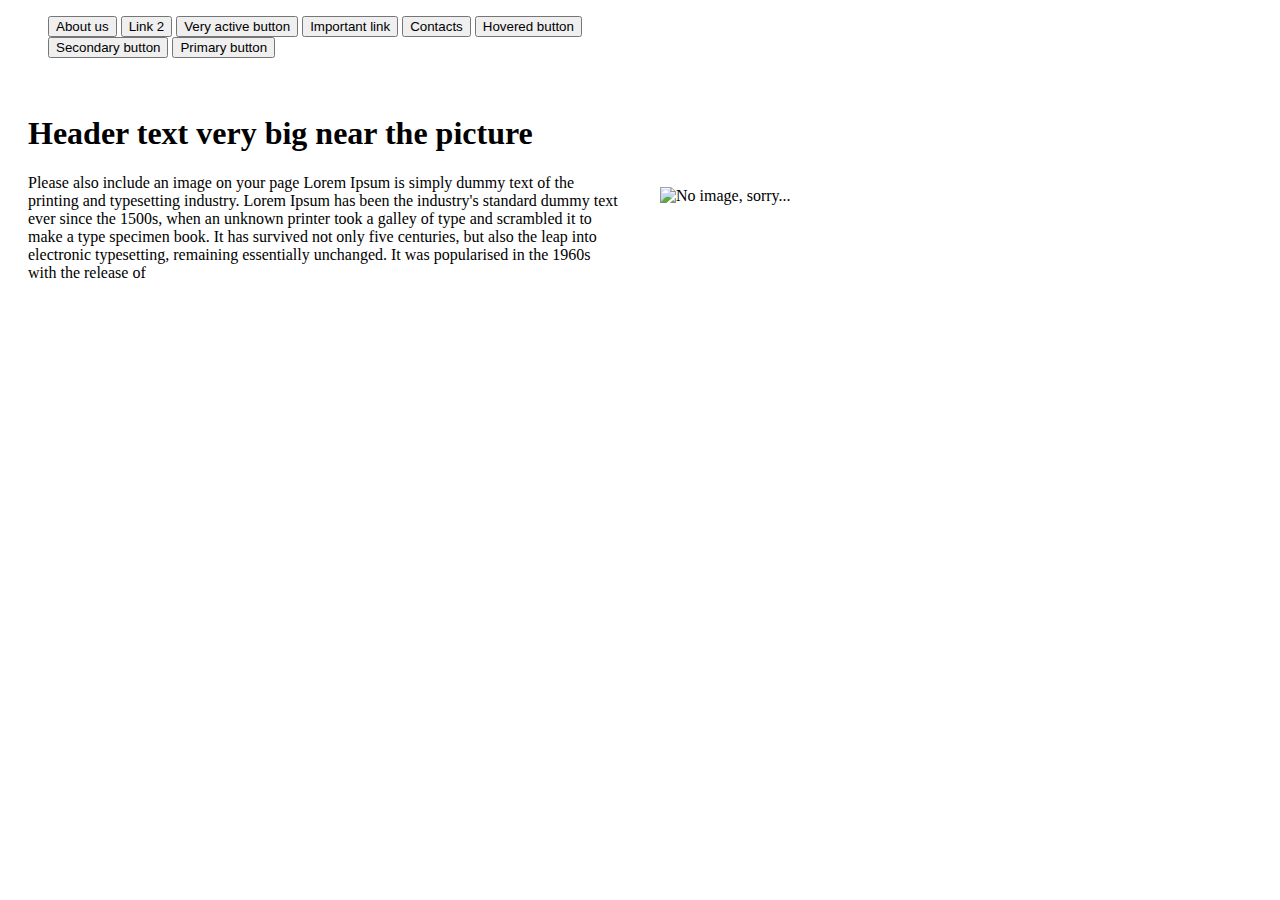
==== index.html @ 0df23f27 "Starting commit with basics of the page" ====
<!DOCTYPE html>
<html lang="eng">
  <head>
    <meta charset="UTF-8" />
    <title>Some page</title>
    <link rel="stylesheet" href="styles\sheet1.css" />
    <link rel="stylesheet" href="" />
    <link rel="stylesheet" href="" />
  </head>
  <body>
    <div class="Top Bar">
      <nav>
        <ul>
          <div class="on_the_left">
            <button>About us</button>
            <button>Link 2</button>
            <button>Very active button</button>
            <button>Important link</button>
            <button>Contacts</button>
            <button>Hovered button</button>
          </div>
          <div class="on_the_right">
            <button>Secondary button</button>
            <button>Primary button</button>
          </div>
        </ul>
      </nav>
    </div>
    </div>

    <main>
      <div class="container">
        <div class="text-container">
          <h1>Header text very big near the picture</h1>
          <p>
            Please also include an image on your page Lorem Ipsum is simply
            dummy text of the printing and typesetting industry. Lorem Ipsum has
            been the industry's standard dummy text ever since the 1500s, when
            an unknown printer took a galley of type and scrambled it to make a
            type specimen book. It has survived not only five centuries, but
            also the leap into electronic typesetting, remaining essentially
            unchanged. It was popularised in the 1960s with the release of
          </p>
        </div>
        <div class="image-container">
          <img
            src="https://res.cloudinary.com/dbkotg0js/image/upload/v1694612368/web_needs/web-shot_kyhaek.png"
            alt="No image, sorry..."
          />
        </div>
      </div>
    </main>
  </body>
</html>
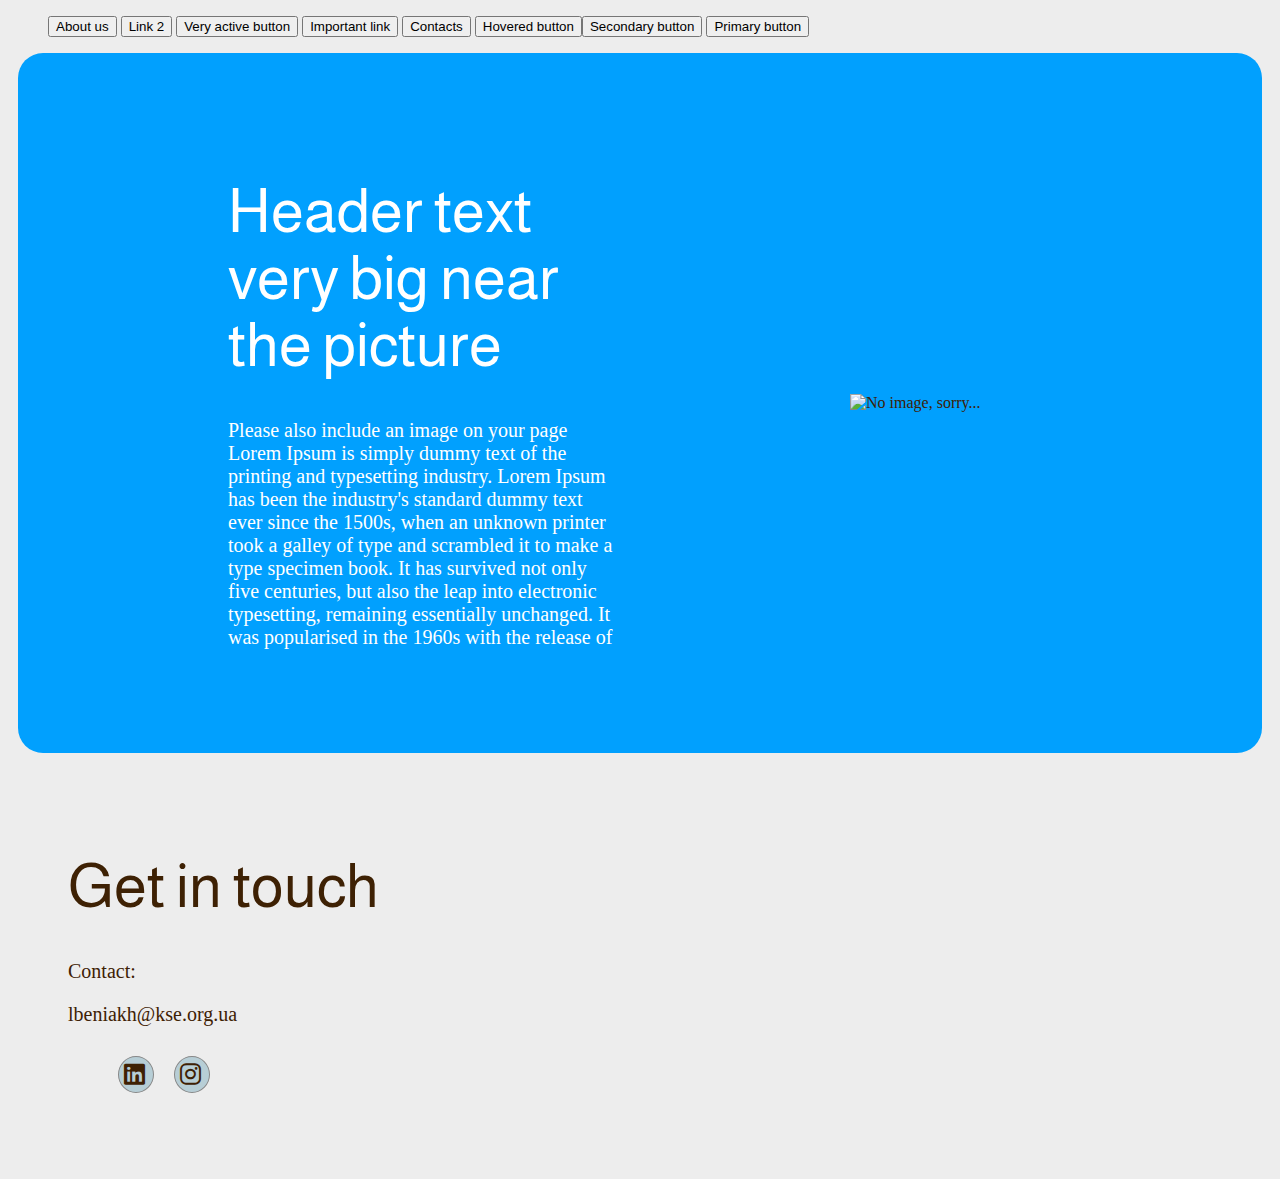
==== commit fc7858e0: "Get in touch buttons" ====
--- a/index.html
+++ b/index.html
@@ -6,6 +6,14 @@
     <link rel="stylesheet" href="styles\sheet1.css" />
     <link rel="stylesheet" href="" />
     <link rel="stylesheet" href="" />
+    <link
+      href="https://fonts.googleapis.com/css?family=Almarai:300,regular,700,800"
+      rel="stylesheet"
+    />
+    <link
+      rel="stylesheet"
+      href="https://cdnjs.cloudflare.com/ajax/libs/font-awesome/6.2.0/css/all.css"
+    />
   </head>
   <body>
     <div class="Top Bar">
@@ -26,13 +34,12 @@
         </ul>
       </nav>
     </div>
-    </div>
 
     <main>
       <div class="container">
         <div class="text-container">
-          <h1>Header text very big near the picture</h1>
-          <p>
+          <h1 style="color: white">Header text very big near the picture</h1>
+          <p style="color: white">
             Please also include an image on your page Lorem Ipsum is simply
             dummy text of the printing and typesetting industry. Lorem Ipsum has
             been the industry's standard dummy text ever since the 1500s, when
@@ -49,6 +56,21 @@
           />
         </div>
       </div>
+
+      <div>
+        <div class="get_in_touch">
+          <div><h1>Get in touch</h1></div>
+          <div>
+            <p>Contact:</p>
+            <p>lbeniakh@kse.org.ua</p>
+            <ul>
+              <li><i class="fa-brands fa-linkedin"></i></li>
+              <li><i class="fa-brands fa-instagram"></i></li>
+            </ul>
+          </div>
+        </div>
+        <div></div>
+      </div>
     </main>
   </body>
 </html>
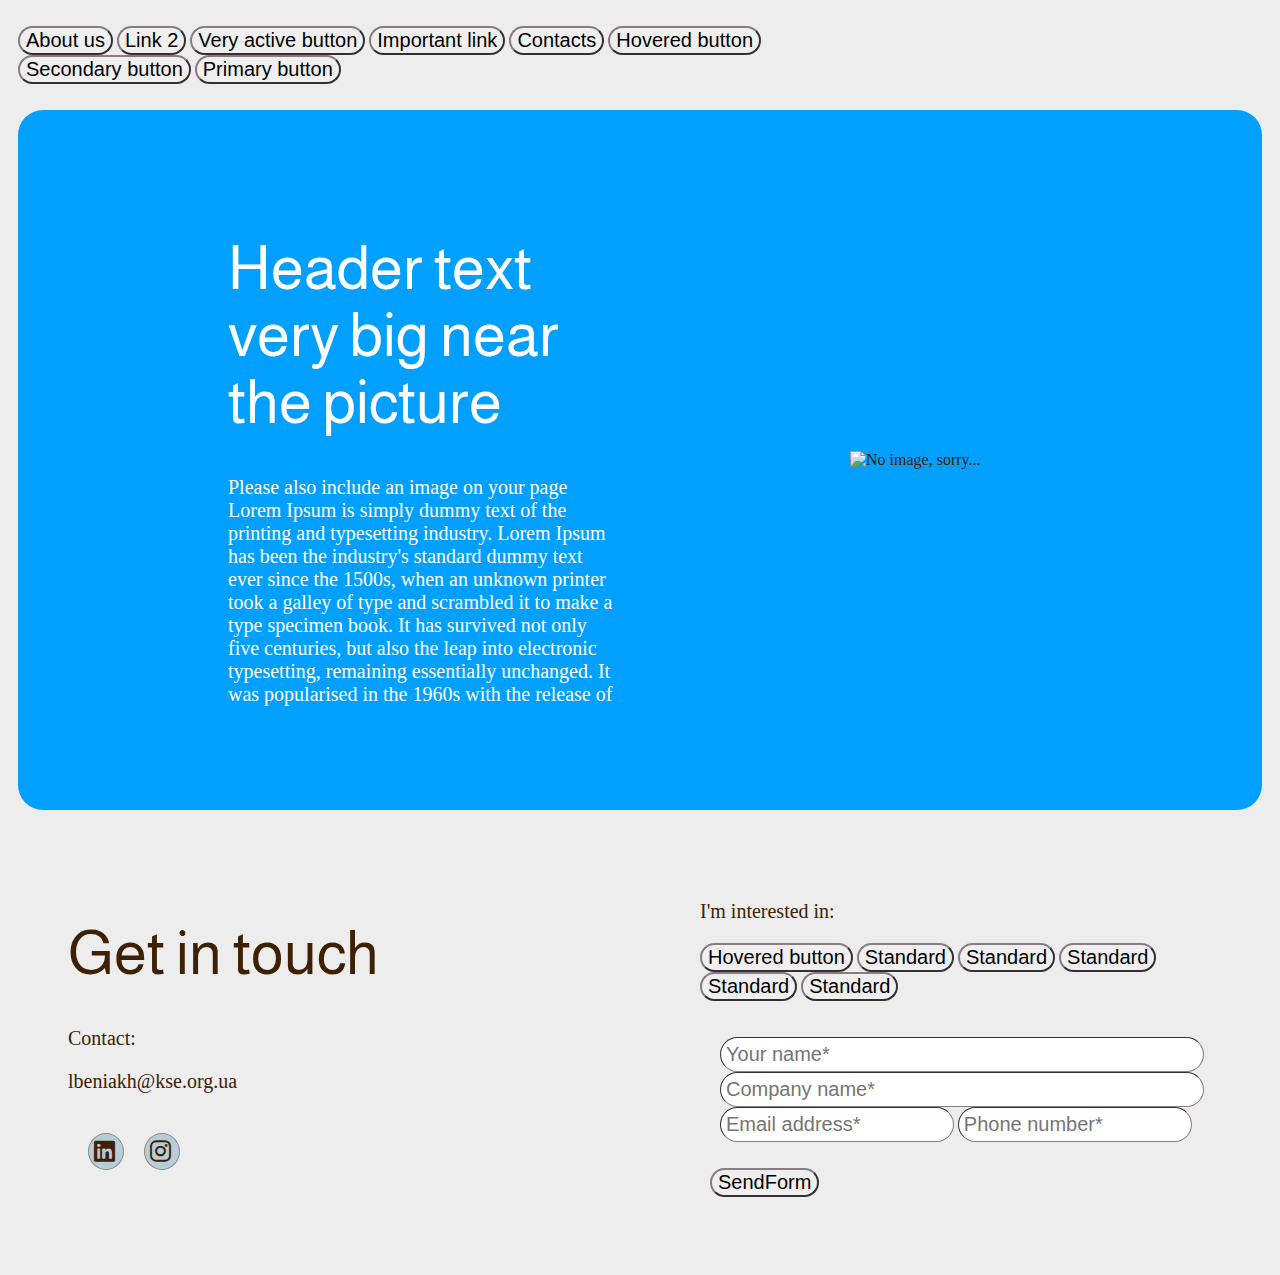
==== commit 9d59ebbe: "Not any longer..." ====
--- a/index.html
+++ b/index.html
@@ -57,19 +57,62 @@
         </div>
       </div>
 
-      <div>
+      <div class="grey_container">
         <div class="get_in_touch">
           <div><h1>Get in touch</h1></div>
           <div>
             <p>Contact:</p>
             <p>lbeniakh@kse.org.ua</p>
-            <ul>
-              <li><i class="fa-brands fa-linkedin"></i></li>
-              <li><i class="fa-brands fa-instagram"></i></li>
+            <ul class="in_row">
+              <li class="icons"><i class="fa-brands fa-linkedin"></i></li>
+              <li class="icons"><i class="fa-brands fa-instagram"></i></li>
             </ul>
           </div>
         </div>
-        <div></div>
+        <div class="get_in_touch">
+          <p>I'm interested in:</p>
+          <button>Hovered button</button>
+          <button>Standard</button>
+          <button>Standard</button>
+          <button>Standard</button>
+          <button>Standard</button>
+          <button>Standard</button>
+          <form action="">
+            <ul>
+              <li>
+                <input type="text" id="user_name" placeholder="Your name*" />
+              </li>
+              <li>
+                <input
+                  type="text"
+                  id="company_name"
+                  placeholder="Company name*"
+                />
+              </li>
+              <li>
+                <input
+                  type="email"
+                  id="email"
+                  placeholder="Email address*"
+                  class="halves"
+                />
+                <input
+                  type="number"
+                  id="phone"
+                  placeholder="Phone number*"
+                  class="halves"
+                />
+              </li>
+            </ul>
+            <button
+              type="button"
+              onclick="sendForm()"
+              style="align-self: center"
+            >
+              SendForm
+            </button>
+          </form>
+        </div>
       </div>
     </main>
   </body>
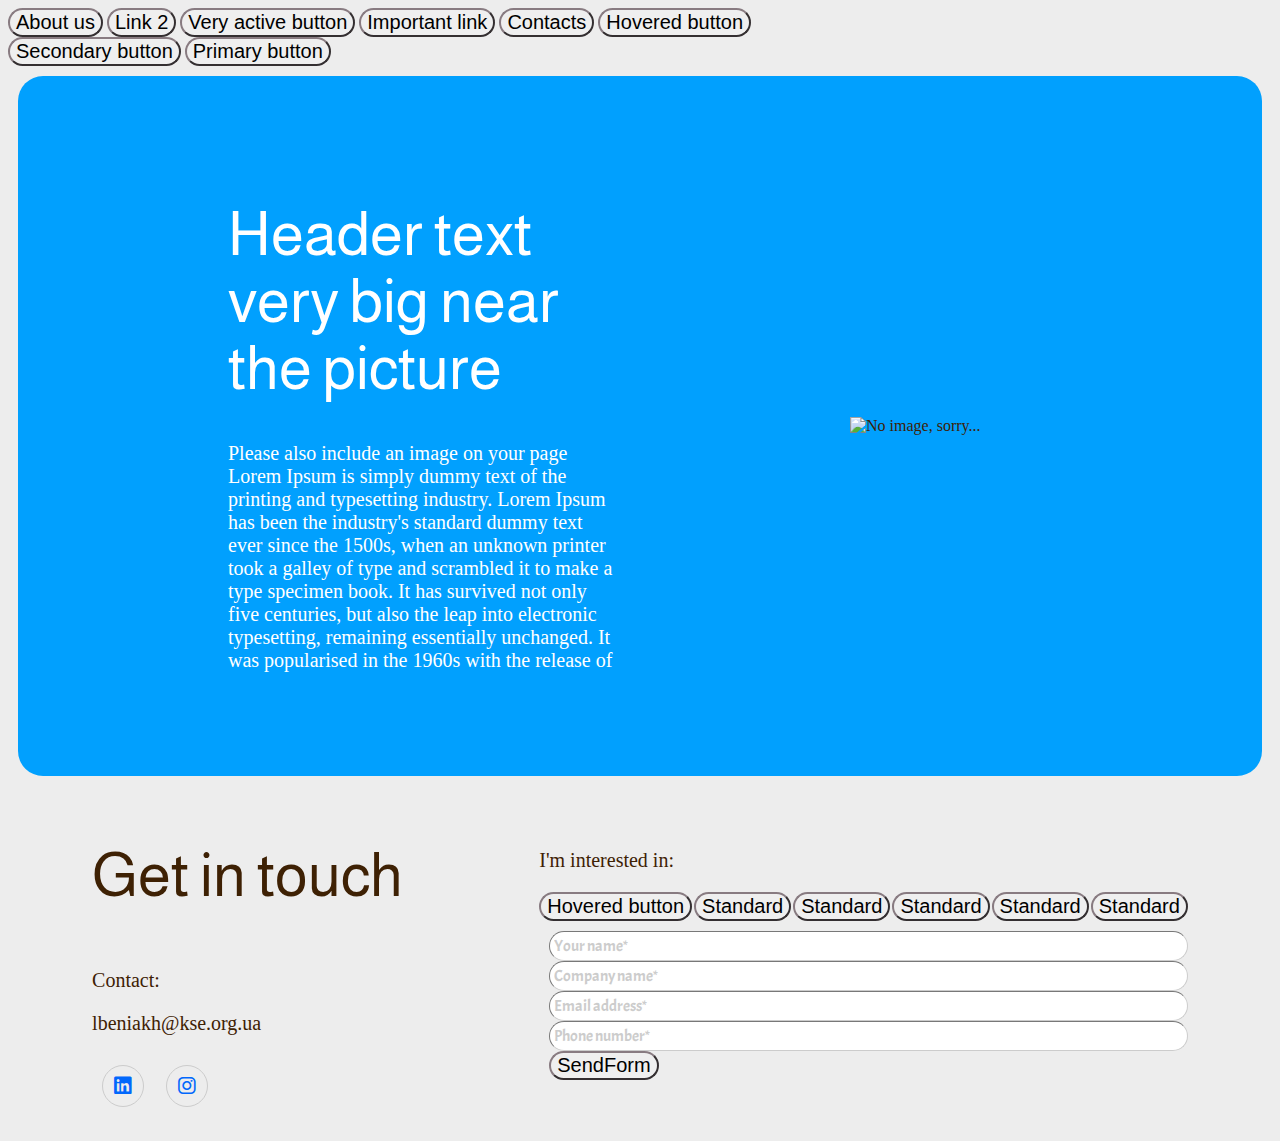
==== commit 1e106bb6: "Grey container left part" ====
--- a/index.html
+++ b/index.html
@@ -14,24 +14,30 @@
       rel="stylesheet"
       href="https://cdnjs.cloudflare.com/ajax/libs/font-awesome/6.2.0/css/all.css"
     />
+    <link
+      href="https://fonts.googleapis.com/css?family=Acme:regular"
+      rel="stylesheet"
+    />
+    <link
+      href="https://fonts.googleapis.com/css?family=Acme:regular"
+      rel="stylesheet"
+    />
   </head>
   <body>
     <div class="Top Bar">
       <nav>
-        <ul>
-          <div class="on_the_left">
-            <button>About us</button>
-            <button>Link 2</button>
-            <button>Very active button</button>
-            <button>Important link</button>
-            <button>Contacts</button>
-            <button>Hovered button</button>
-          </div>
-          <div class="on_the_right">
-            <button>Secondary button</button>
-            <button>Primary button</button>
-          </div>
-        </ul>
+        <div class="on_the_left">
+          <button>About us</button>
+          <button>Link 2</button>
+          <button>Very active button</button>
+          <button>Important link</button>
+          <button>Contacts</button>
+          <button>Hovered button</button>
+        </div>
+        <div class="on_the_right">
+          <button>Secondary button</button>
+          <button>Primary button</button>
+        </div>
       </nav>
     </div>
 
@@ -63,13 +69,11 @@
           <div>
             <p>Contact:</p>
             <p>lbeniakh@kse.org.ua</p>
-            <ul class="in_row">
-              <li class="icons"><i class="fa-brands fa-linkedin"></i></li>
-              <li class="icons"><i class="fa-brands fa-instagram"></i></li>
-            </ul>
+            <i class="fa-brands fa-linkedin" style="line-height: 1.5"></i>
+            <i class="fa-brands fa-instagram" style="line-height: 1.5"></i>
           </div>
         </div>
-        <div class="get_in_touch">
+        <div class="interest">
           <p>I'm interested in:</p>
           <button>Hovered button</button>
           <button>Standard</button>
@@ -77,33 +81,14 @@
           <button>Standard</button>
           <button>Standard</button>
           <button>Standard</button>
-          <form action="">
-            <ul>
-              <li>
-                <input type="text" id="user_name" placeholder="Your name*" />
-              </li>
-              <li>
-                <input
-                  type="text"
-                  id="company_name"
-                  placeholder="Company name*"
-                />
-              </li>
-              <li>
-                <input
-                  type="email"
-                  id="email"
-                  placeholder="Email address*"
-                  class="halves"
-                />
-                <input
-                  type="number"
-                  id="phone"
-                  placeholder="Phone number*"
-                  class="halves"
-                />
-              </li>
-            </ul>
+          <form action="" id="firmly">
+            <input type="text" id="user_name" placeholder="Your name*" />
+
+            <input type="text" id="company_name" placeholder="Company name*" />
+            <div style="align-content: space-between">
+              <input type="email" id="email" placeholder="Email address*" />
+              <input type="number" id="phone" placeholder="Phone number*" />
+            </div>
             <button
               type="button"
               onclick="sendForm()"
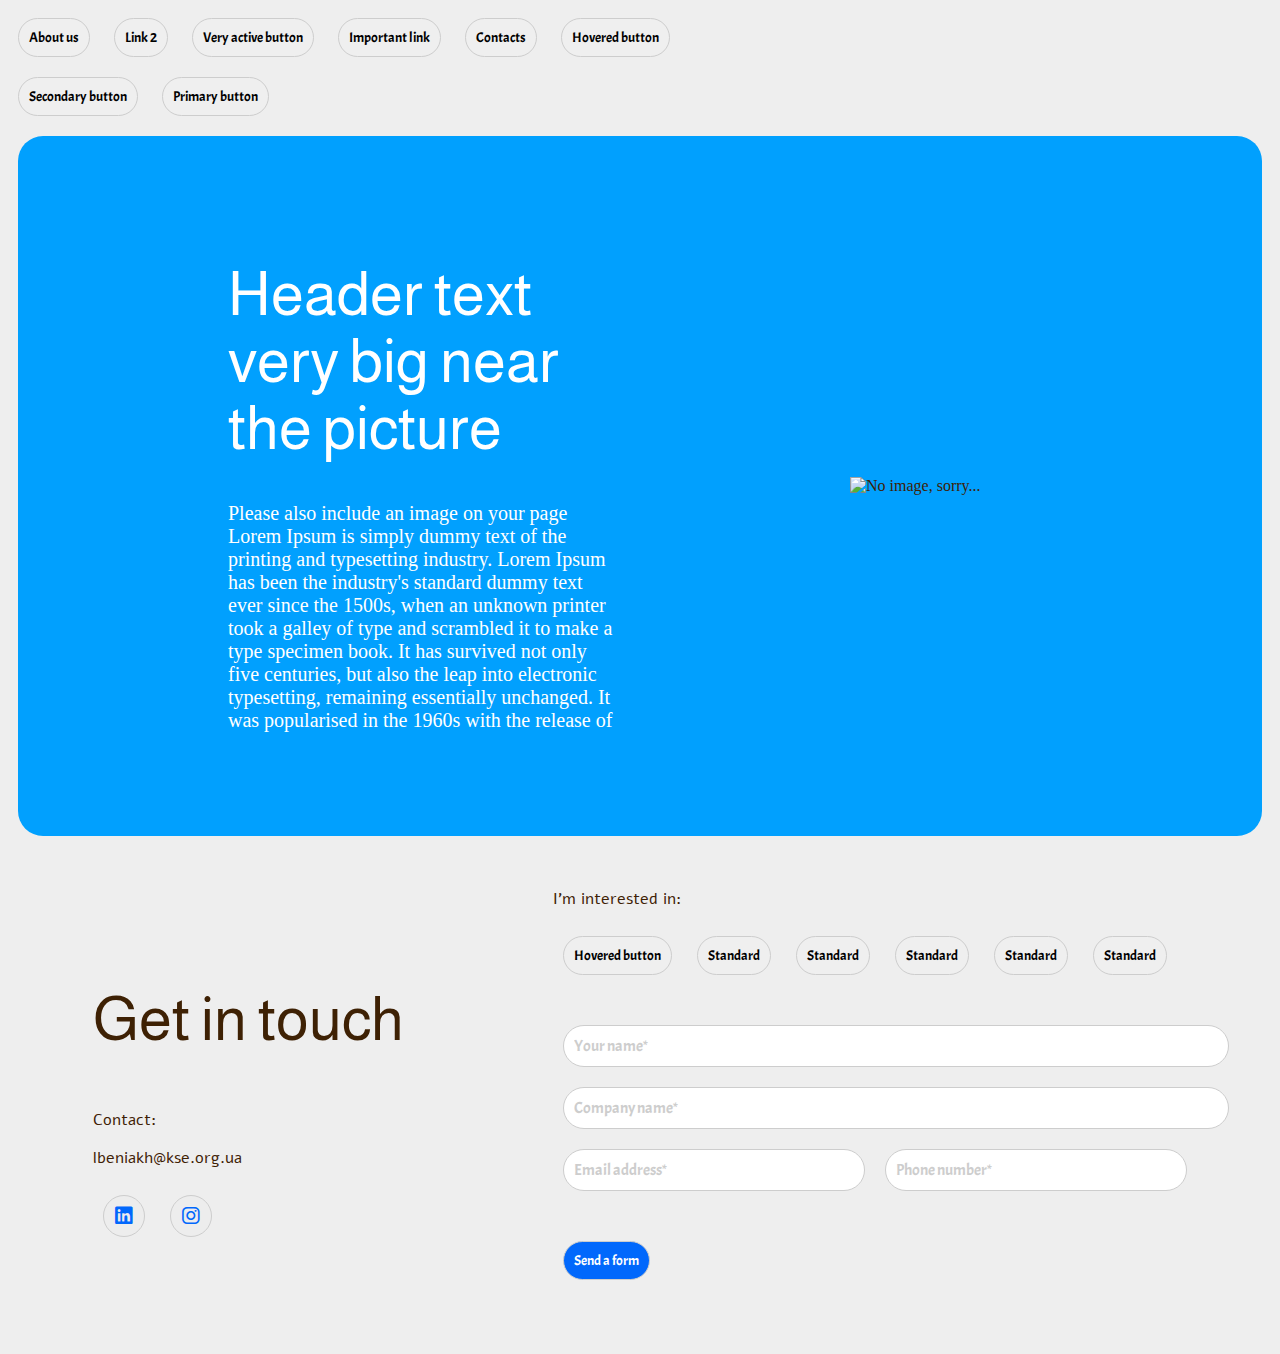
==== commit 9617dd9b: "Grey area is finished" ====
--- a/index.html
+++ b/index.html
@@ -3,9 +3,6 @@
   <head>
     <meta charset="UTF-8" />
     <title>Some page</title>
-    <link rel="stylesheet" href="styles\sheet1.css" />
-    <link rel="stylesheet" href="" />
-    <link rel="stylesheet" href="" />
     <link
       href="https://fonts.googleapis.com/css?family=Almarai:300,regular,700,800"
       rel="stylesheet"
@@ -19,9 +16,12 @@
       rel="stylesheet"
     />
     <link
-      href="https://fonts.googleapis.com/css?family=Acme:regular"
+      href="https://fonts.googleapis.com/css?family=Alef:regular,700"
       rel="stylesheet"
     />
+    <link rel="stylesheet" href="styles\sheet1.css" />
+    <link rel="stylesheet" href="" />
+    <link rel="stylesheet" href="" />
   </head>
   <body>
     <div class="Top Bar">
@@ -45,7 +45,7 @@
       <div class="container">
         <div class="text-container">
           <h1 style="color: white">Header text very big near the picture</h1>
-          <p style="color: white">
+          <p style="font-size: 20px; font-family: 'Almendra'; color: white">
             Please also include an image on your page Lorem Ipsum is simply
             dummy text of the printing and typesetting industry. Lorem Ipsum has
             been the industry's standard dummy text ever since the 1500s, when
@@ -74,28 +74,39 @@
           </div>
         </div>
         <div class="interest">
-          <p>I'm interested in:</p>
-          <button>Hovered button</button>
-          <button>Standard</button>
-          <button>Standard</button>
-          <button>Standard</button>
-          <button>Standard</button>
-          <button>Standard</button>
           <form action="" id="firmly">
-            <input type="text" id="user_name" placeholder="Your name*" />
+            <div class="interest-1">
+              <p style="font-family: 'Alef'">I'm interested in:</p>
+              <button>Hovered button</button>
+              <button>Standard</button>
+              <button>Standard</button>
+              <button>Standard</button>
+              <button>Standard</button>
+              <button>Standard</button>
+            </div>
+            <div class="inputs">
+              <input type="text" id="user_name" placeholder="Your name*" />
 
-            <input type="text" id="company_name" placeholder="Company name*" />
-            <div style="align-content: space-between">
-              <input type="email" id="email" placeholder="Email address*" />
-              <input type="number" id="phone" placeholder="Phone number*" />
+              <input
+                type="text"
+                id="company_name"
+                placeholder="Company name*"
+              />
+              <div style="align-content: space-between" class="double">
+                <input type="email" id="email" placeholder="Email address*" />
+                <input type="number" id="phone" placeholder="Phone number*" />
+              </div>
             </div>
-            <button
-              type="button"
-              onclick="sendForm()"
-              style="align-self: center"
-            >
-              SendForm
-            </button>
+            <div class="interest-3">
+              <button
+                type="button"
+                id="submit"
+                onclick="sendForm()"
+                style="align-self: center"
+              >
+                Send a form
+              </button>
+            </div>
           </form>
         </div>
       </div>
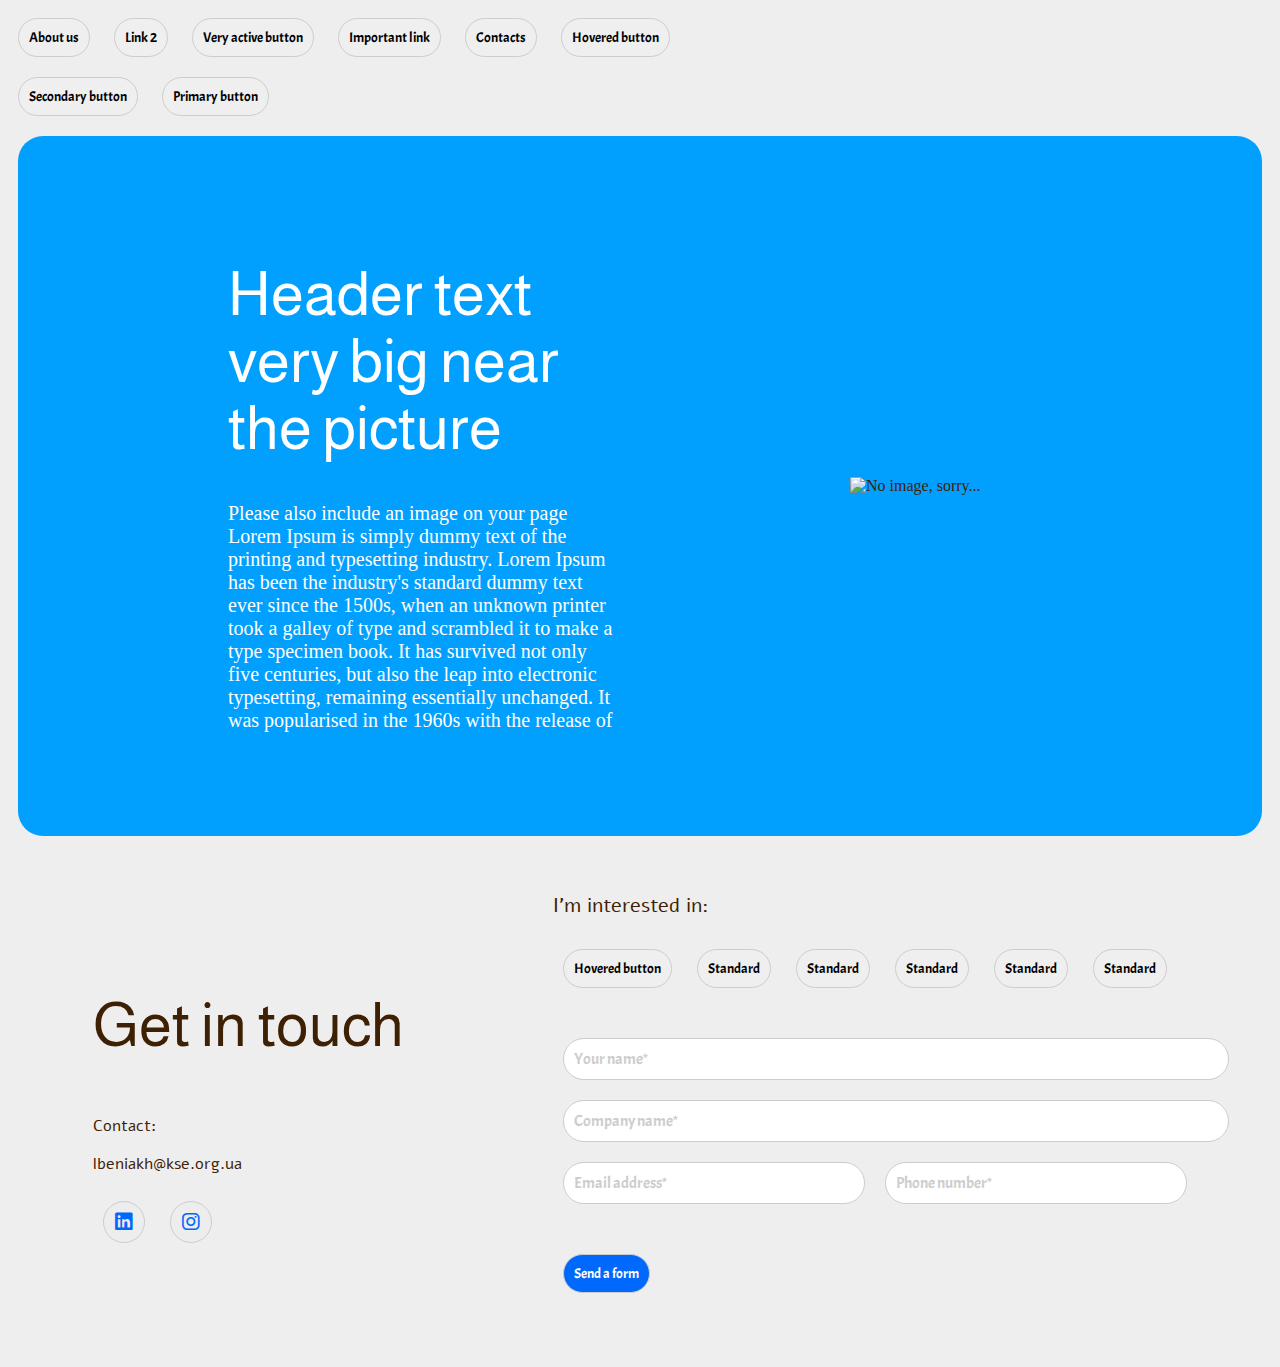
==== commit 88e309c4: "Now" ====
--- a/index.html
+++ b/index.html
@@ -76,7 +76,9 @@
         <div class="interest">
           <form action="" id="firmly">
             <div class="interest-1">
-              <p style="font-family: 'Alef'">I'm interested in:</p>
+              <p style="font-family: 'Alef'; font-size: 20px">
+                I'm interested in:
+              </p>
               <button>Hovered button</button>
               <button>Standard</button>
               <button>Standard</button>
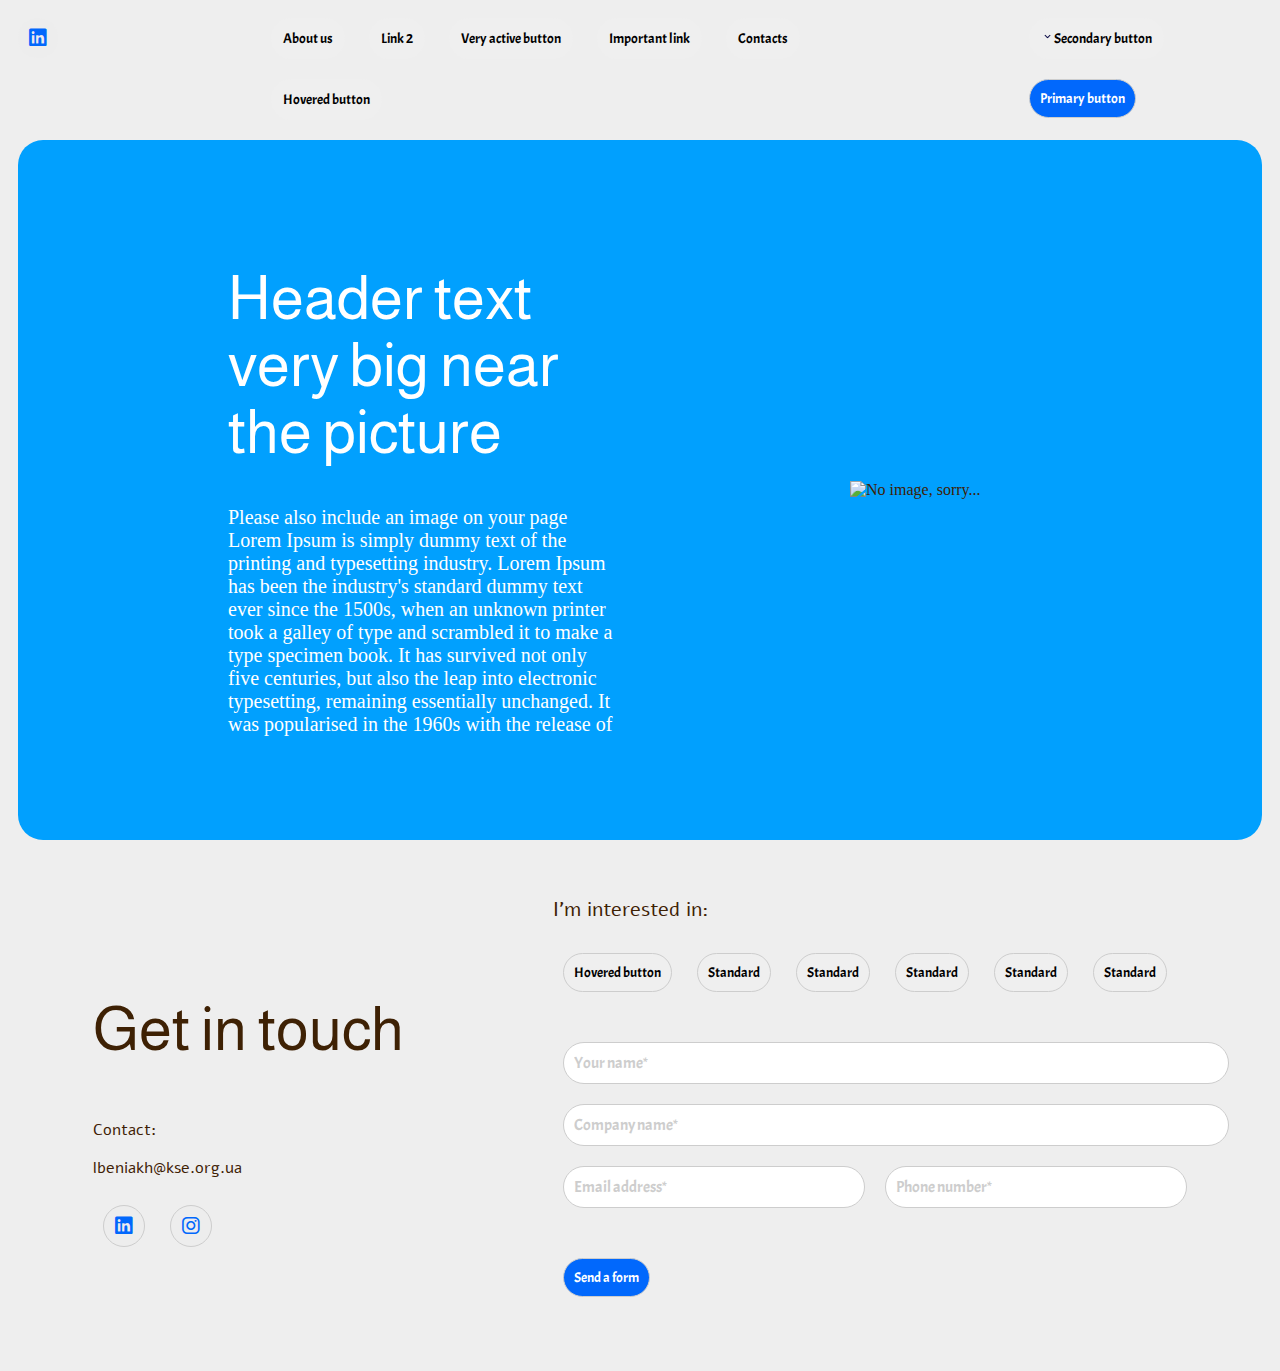
==== commit 44ffffea: "Looks like done!!!!!!!!!!!!!!!1111" ====
--- a/index.html
+++ b/index.html
@@ -20,26 +20,40 @@
       rel="stylesheet"
     />
     <link rel="stylesheet" href="styles\sheet1.css" />
-    <link rel="stylesheet" href="" />
-    <link rel="stylesheet" href="" />
+    <link rel="stylesheet" href="styles\containers.css" />
+    <link rel="stylesheet" href="styles\i.css" />
+    <link rel="stylesheet" href="styles\inputs.css" />
+    <link rel="stylesheet" href="styles\buttons.css" />
   </head>
   <body>
-    <div class="Top Bar">
-      <nav>
+    <nav>
+      <div class="Top-Bar">
         <div class="on_the_left">
-          <button>About us</button>
-          <button>Link 2</button>
-          <button>Very active button</button>
-          <button>Important link</button>
-          <button>Contacts</button>
-          <button>Hovered button</button>
+          <i
+            class="fa-brands fa-linkedin"
+            style="line-height: 1.5; border: 0px"
+          ></i>
+        </div>
+        <div class="in_the_middle">
+          <button class="top">About us</button>
+          <button class="top">Link 2</button>
+          <button class="top">Very active button</button>
+          <button class="top">Important link</button>
+          <button class="top">Contacts</button>
+          <button class="top">Hovered button</button>
         </div>
         <div class="on_the_right">
-          <button>Secondary button</button>
-          <button>Primary button</button>
+          <button class="top">
+            <img
+              src="images\Leading icon.png"
+              alt="\/"
+              style="height: 13px"
+            />Secondary button
+          </button>
+          <button class="submit">Primary button</button>
         </div>
-      </nav>
-    </div>
+      </div>
+    </nav>
 
     <main>
       <div class="container">
@@ -74,8 +88,8 @@
           </div>
         </div>
         <div class="interest">
-          <form action="" id="firmly">
-            <div class="interest-1">
+          <form action="">
+            <div class="inter">
               <p style="font-family: 'Alef'; font-size: 20px">
                 I'm interested in:
               </p>
@@ -99,10 +113,10 @@
                 <input type="number" id="phone" placeholder="Phone number*" />
               </div>
             </div>
-            <div class="interest-3">
+            <div class="inter">
               <button
                 type="button"
-                id="submit"
+                class="submit"
                 onclick="sendForm()"
                 style="align-self: center"
               >
